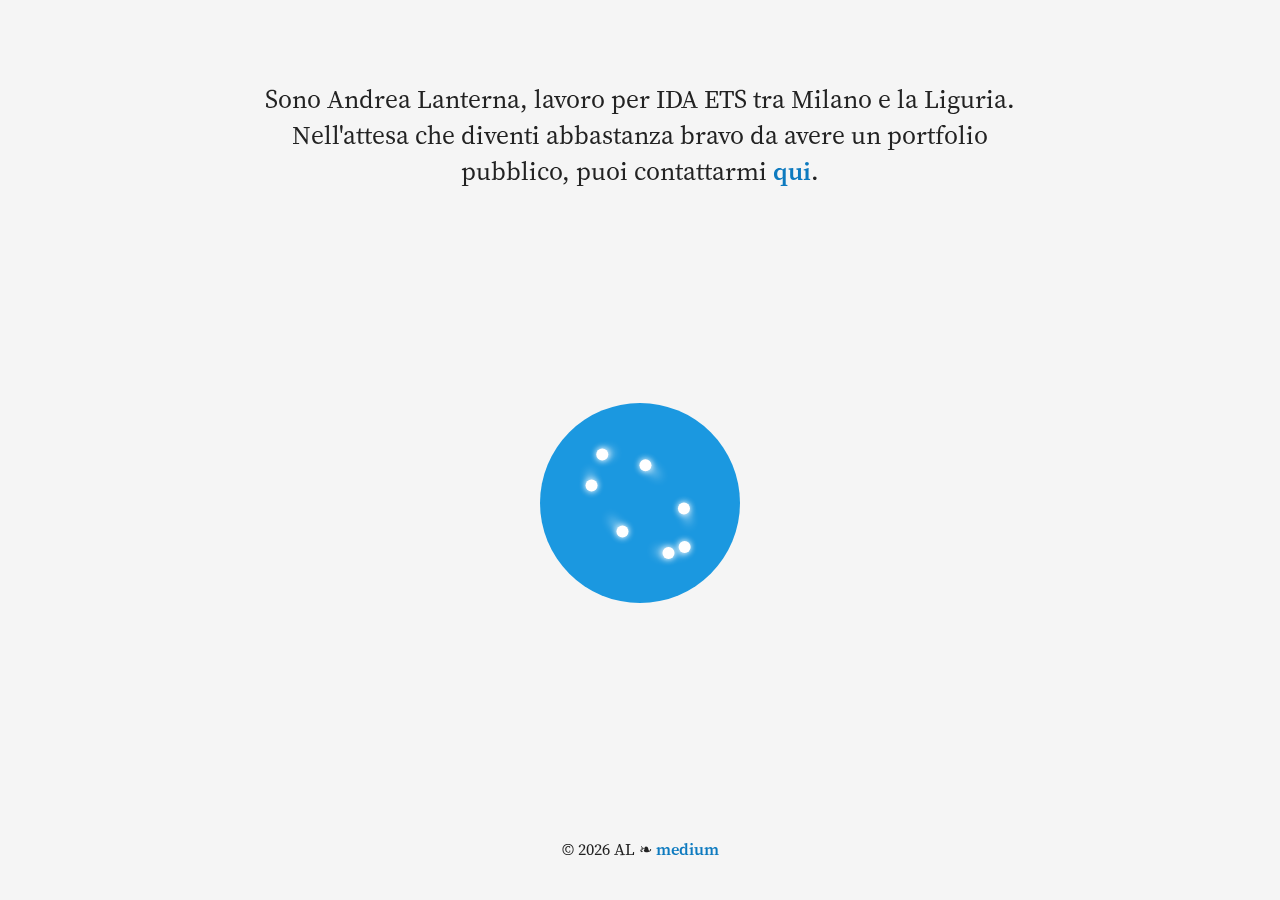
==== index.html @ aea2a99b "Update year, bio text, and circle radius to 100 Co-Authored-By: Claude Sonnet 4.6 <noreply@anthropic" ====
<!DOCTYPE html>
<html lang="it">
<head>
  <meta charset="UTF-8" />
  <link rel="shortcut icon" href="/favicon.ico" />
  <meta name="viewport" content="width=device-width, initial-scale=1.0" />
  <meta name="description" content="Il sito personale di Andrea Lanterna" />
  <meta name="author" content="Andrea Lanterna" />
  <meta name="robots" content="index, follow">
  <link rel="canonical" href="https://andrealanterna.com/" />
  <title>Andrea Lanterna</title>
  <script type="application/ld+json">
    {
      "@context": "http://schema.org",
      "@type": "Person",
      "name": "Andrea Lanterna",
      "url": "https://andrealanterna.com/",
      "description": "Il sito personale di Andrea Lanterna",
      "jobTitle": "Membro del consiglio direttivo di IDA ETS",
      "nationality": "Italian",
      "knowsLanguage": ["it", "en", "fr"],
      "mainEntityOfPage": {
        "@type": "WebPage",
        "@id": "https://andrealanterna.com/"
      }
    }
  </script>
  <style>
    :root {
      --bg: #f5f5f5;
      --text: #222222;
      --link: #0d7abf;
      --circle-bg: #1B98E0;
    }
    @media (prefers-color-scheme: dark) {
      :root {
        --bg: #222222;
        --text: #f5f5f5;
        --link: #4db8e8;
        --circle-bg: #1B98E0;
      }
    }
    @font-face {
      font-family: 'Source Serif';
      src: url('fonts/SourceSerif4Variable-Roman.otf.woff2') format('woff2');
      font-style: normal;
      font-weight: 1 999;
      font-display: swap;
    }
    @font-face {
      font-family: 'Source Serif';
      src: url('fonts/SourceSerif4Variable-Italic.otf.woff2') format('woff2');
      font-style: italic;
      font-weight: 1 999;
      font-display: swap;
    }
    html, body {
      margin: 0;
      padding: 0;
      height: 100%;
      width: 100%;
      background: var(--bg);
      font-family: 'Source Serif', Georgia, serif;
      color: var(--text);
      box-sizing: border-box;
      overflow-x: hidden;
    }

    body {
      display: flex;
      flex-direction: column;
      align-items: center;
      justify-content: space-between;
      padding: 4vh 7vw;
    }
    header, footer, main {
      width: 100%;
      max-width: 800px;
      text-align: center;
    }
    header {
      margin-top: 5vh;
    }
    header p {
      font-size: 1.618em;
      margin: 0 auto;
    }
    a {
      color: var(--link);
      font-weight: 600;
      text-decoration: none;
      transition: color 0.3s ease;
    }
    main {
      flex: 1;
      display: flex;
      align-items: center;
      justify-content: center;
      position: relative;
    }
    .canvas-wrapper {
      position: relative;
      width: 100%;
      display: flex;
      align-items: center;
      justify-content: center;
      min-height: 120px;
    }
    canvas {
      max-width: 100%;
      height: auto;
      display: block;
    }
    .canvas-wrapper noscript {
      color: var(--text);
      font-size: 1.2em;
      font-style: italic;
      text-align: center;
      position: absolute;
      top: 50%;
      transform: translateY(-50%);
    }
    footer {
      text-align: center;
      font-size: 1em;
      color: var(--text);
      margin-top: 20px;
      padding-bottom: 0.5vh;
    }
    
    /* Custom text selection colors */
    ::selection {
      background: var(--text);
      color: var(--bg);
    }

    ::-moz-selection {
      background: var(--text);
      color: var(--bg);
    }
  </style>
</head>
<body role="document">
<header>
<p>Sono Andrea Lanterna, lavoro per IDA ETS tra Milano e la Liguria. Nell'attesa che diventi abbastanza bravo da avere un portfolio pubblico, puoi contattarmi <a HREF="&#109;&#97;&#105;&#108;&#116;&#111;&#58;%61%6E%64%72%65%61%40%69%64%61%66%6F%74%6F%67%72%61%66%69%61%2E%63%6F%6D">qui</a>.</p>
</header>
<main role="main">
  <div class="canvas-wrapper">
    <canvas 
      id="ps2Canvas" 
      aria-hidden="true"
      aria-label="Decorative animation"
      role="img">
    </canvas>
    <noscript>
      <p>Se nel browser vi fosse un po' di JavaScript il sito ne sarebbe assai più bello</p>
    </noscript>
  </div>
</main>
<footer>
  &copy; 2026 AL ❧ <a HREF="https://medium.com/@andrealanterna">medium</a>
</footer>

<script type="module">
  import { startCanvasAnimation } from './canvasAnimation.js';

  Promise.all([
    document.fonts.ready,
    new Promise(resolve => window.addEventListener('DOMContentLoaded', resolve))
  ]).then(() => {
    requestAnimationFrame(() => {
      startCanvasAnimation();
    });
  });
</script>
</body>
</html>
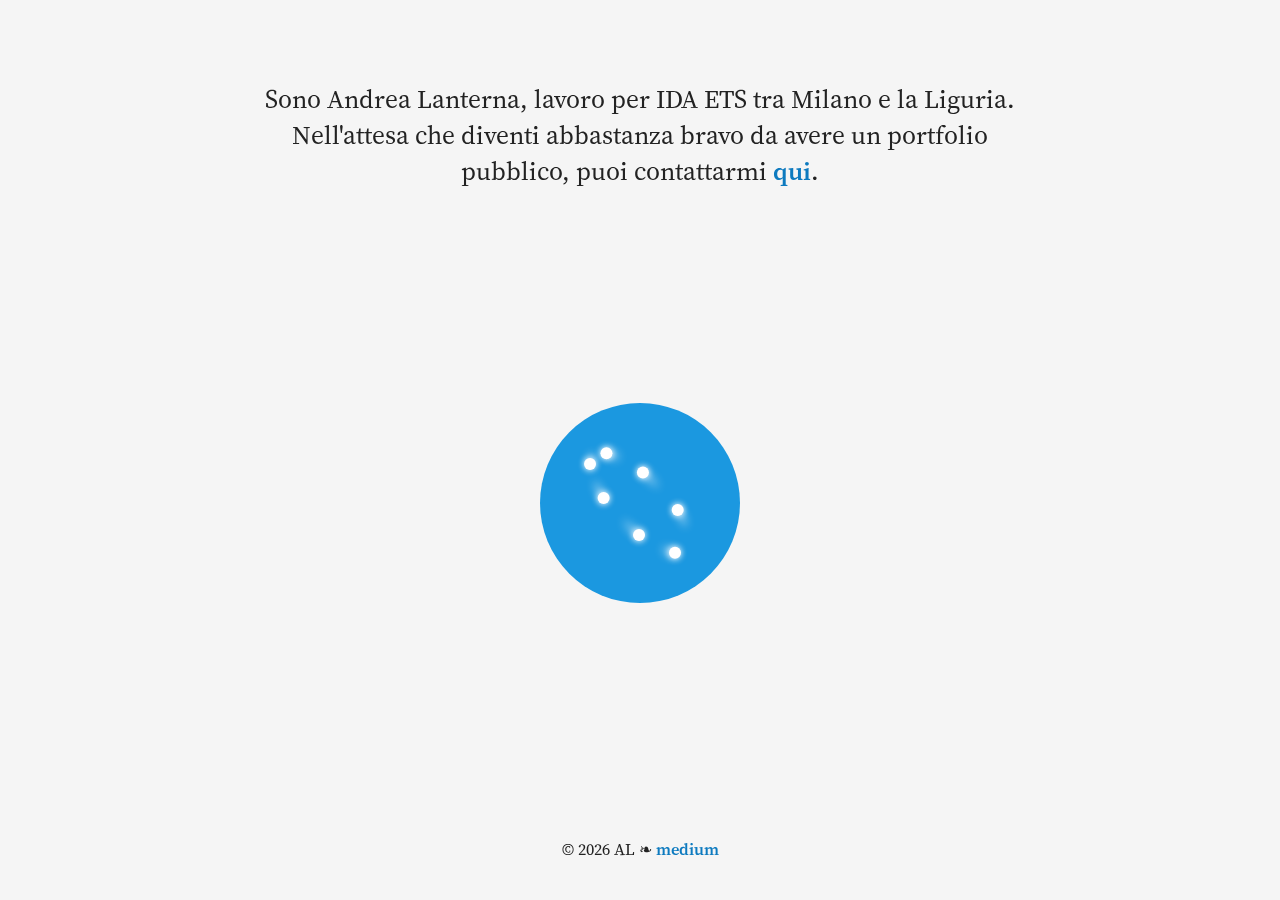
==== commit e3a0195a: "Fix HTML validation, SEO, and accessibility issues HTML validation: - rel="shortcut icon" → rel="ico" ====
--- a/index.html
+++ b/index.html
@@ -2,20 +2,24 @@
 <html lang="it">
 <head>
   <meta charset="UTF-8" />
-  <link rel="shortcut icon" href="/favicon.ico" />
+  <link rel="icon" href="/favicon.ico" />
   <meta name="viewport" content="width=device-width, initial-scale=1.0" />
-  <meta name="description" content="Il sito personale di Andrea Lanterna" />
+  <meta name="description" content="Andrea Lanterna lavora per IDA ETS tra Milano e la Liguria." />
   <meta name="author" content="Andrea Lanterna" />
   <meta name="robots" content="index, follow">
   <link rel="canonical" href="https://andrealanterna.com/" />
+  <meta property="og:type" content="website" />
+  <meta property="og:url" content="https://andrealanterna.com/" />
+  <meta property="og:title" content="Andrea Lanterna" />
+  <meta property="og:description" content="Andrea Lanterna lavora per IDA ETS tra Milano e la Liguria." />
   <title>Andrea Lanterna</title>
   <script type="application/ld+json">
     {
-      "@context": "http://schema.org",
+      "@context": "https://schema.org",
       "@type": "Person",
       "name": "Andrea Lanterna",
       "url": "https://andrealanterna.com/",
-      "description": "Il sito personale di Andrea Lanterna",
+      "description": "Andrea Lanterna lavora per IDA ETS tra Milano e la Liguria.",
       "jobTitle": "Membro del consiglio direttivo di IDA ETS",
       "nationality": "Italian",
       "knowsLanguage": ["it", "en", "fr"],
@@ -127,8 +131,6 @@
       margin-top: 20px;
       padding-bottom: 0.5vh;
     }
-    
-    /* Custom text selection colors */
     ::selection {
       background: var(--text);
       color: var(--bg);
@@ -138,27 +140,28 @@
       background: var(--text);
       color: var(--bg);
     }
+
+    a:focus-visible {
+      outline: 2px solid var(--link);
+      outline-offset: 3px;
+      border-radius: 2px;
+    }
   </style>
 </head>
-<body role="document">
+<body>
 <header>
-<p>Sono Andrea Lanterna, lavoro per IDA ETS tra Milano e la Liguria. Nell'attesa che diventi abbastanza bravo da avere un portfolio pubblico, puoi contattarmi <a HREF="&#109;&#97;&#105;&#108;&#116;&#111;&#58;%61%6E%64%72%65%61%40%69%64%61%66%6F%74%6F%67%72%61%66%69%61%2E%63%6F%6D">qui</a>.</p>
+<p>Sono Andrea Lanterna, lavoro per IDA ETS tra Milano e la Liguria. Nell'attesa che diventi abbastanza bravo da avere un portfolio pubblico, puoi contattarmi <a href="&#109;&#97;&#105;&#108;&#116;&#111;&#58;%61%6E%64%72%65%61%40%69%64%61%66%6F%74%6F%67%72%61%66%69%61%2E%63%6F%6D">qui</a>.</p>
 </header>
-<main role="main">
+<main>
   <div class="canvas-wrapper">
-    <canvas 
-      id="ps2Canvas" 
-      aria-hidden="true"
-      aria-label="Decorative animation"
-      role="img">
-    </canvas>
+    <canvas id="ps2Canvas" aria-hidden="true"></canvas>
     <noscript>
       <p>Se nel browser vi fosse un po' di JavaScript il sito ne sarebbe assai più bello</p>
     </noscript>
   </div>
 </main>
 <footer>
-  &copy; 2026 AL ❧ <a HREF="https://medium.com/@andrealanterna">medium</a>
+  &copy; 2026 AL ❧ <a href="https://medium.com/@andrealanterna">medium</a>
 </footer>
 
 <script type="module">
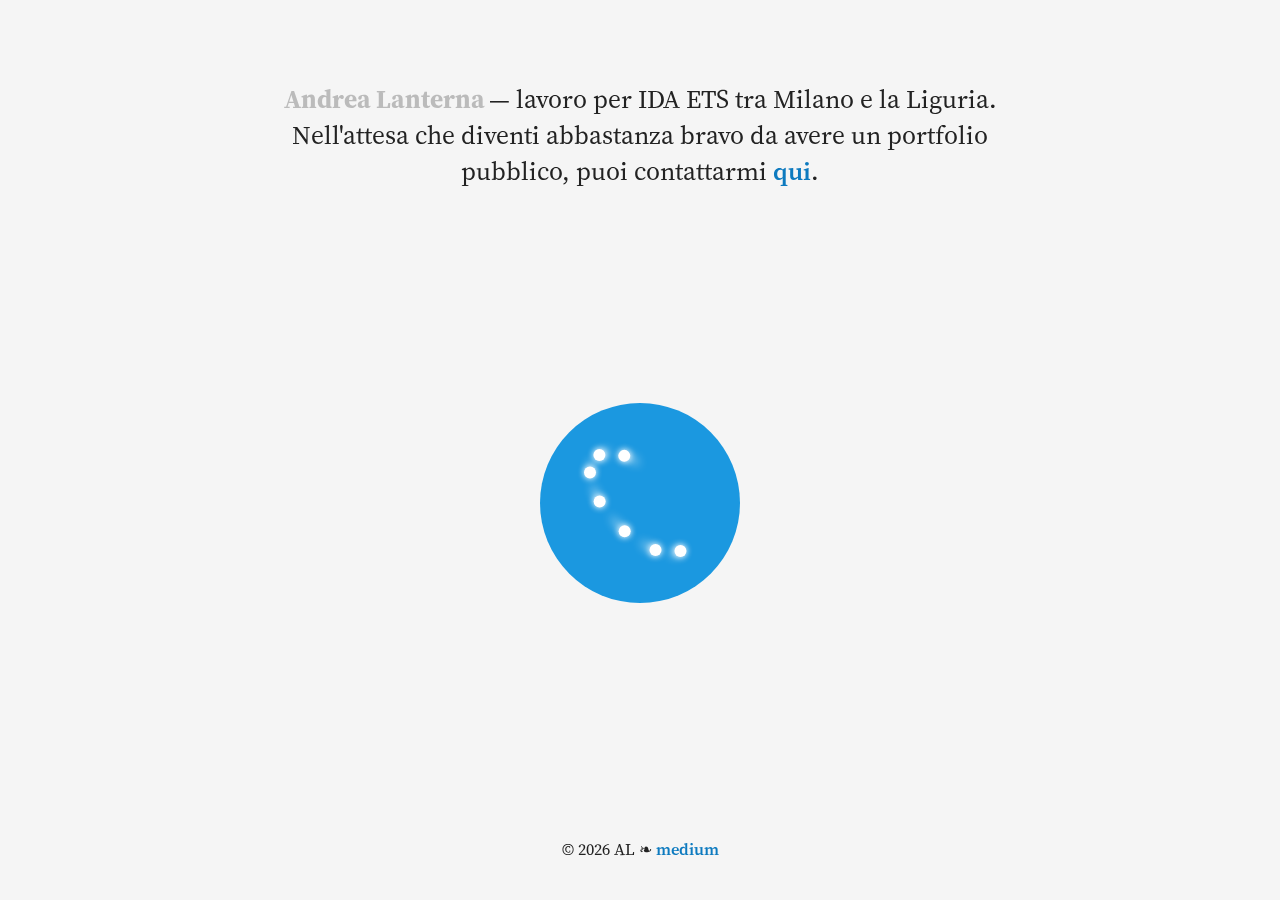
==== commit 2e72d6b6: "Add inline h1 with muted heavy weight h1 displays inline at the same size as the bio paragraph, bold" ====
--- a/index.html
+++ b/index.html
@@ -35,6 +35,7 @@
       --text: #222222;
       --link: #0d7abf;
       --circle-bg: #1B98E0;
+      --text-muted: #bbbbbb;
     }
     @media (prefers-color-scheme: dark) {
       :root {
@@ -42,6 +43,7 @@
         --text: #f5f5f5;
         --link: #4db8e8;
         --circle-bg: #1B98E0;
+        --text-muted: #666666;
       }
     }
     @font-face {
@@ -85,9 +87,17 @@
     header {
       margin-top: 5vh;
     }
+    header h1 {
+      display: inline;
+      font-size: 1.618em;
+      font-weight: 700;
+      color: var(--text-muted);
+      margin: 0;
+    }
     header p {
+      display: inline;
       font-size: 1.618em;
-      margin: 0 auto;
+      margin: 0;
     }
     a {
       color: var(--link);
@@ -150,7 +160,8 @@
 </head>
 <body>
 <header>
-<p>Sono Andrea Lanterna, lavoro per IDA ETS tra Milano e la Liguria. Nell'attesa che diventi abbastanza bravo da avere un portfolio pubblico, puoi contattarmi <a href="&#109;&#97;&#105;&#108;&#116;&#111;&#58;%61%6E%64%72%65%61%40%69%64%61%66%6F%74%6F%67%72%61%66%69%61%2E%63%6F%6D">qui</a>.</p>
+<h1>Andrea Lanterna</h1>
+<p>— lavoro per IDA ETS tra Milano e la Liguria. Nell'attesa che diventi abbastanza bravo da avere un portfolio pubblico, puoi contattarmi <a href="&#109;&#97;&#105;&#108;&#116;&#111;&#58;%61%6E%64%72%65%61%40%69%64%61%66%6F%74%6F%67%72%61%66%69%61%2E%63%6F%6D">qui</a>.</p>
 </header>
 <main>
   <div class="canvas-wrapper">
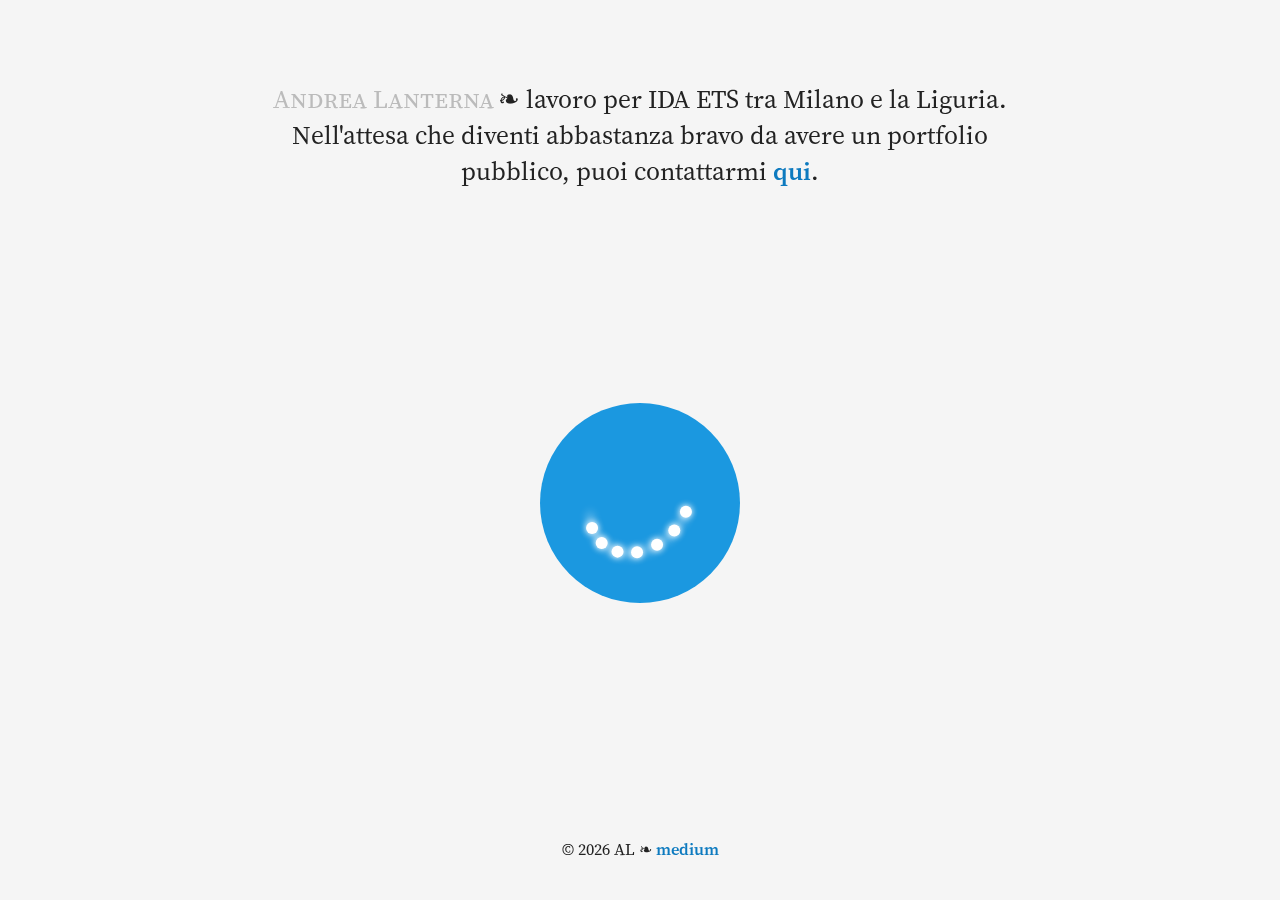
==== commit 223cf8d7: "Replace em dash with fleuron, use small-caps for h1 Co-Authored-By: Claude Sonnet 4.6 <noreply@anthr" ====
--- a/index.html
+++ b/index.html
@@ -90,7 +90,8 @@
     header h1 {
       display: inline;
       font-size: 1.618em;
-      font-weight: 700;
+      font-weight: 400;
+      font-variant-caps: small-caps;
       color: var(--text-muted);
       margin: 0;
     }
@@ -161,7 +162,7 @@
 <body>
 <header>
 <h1>Andrea Lanterna</h1>
-<p>— lavoro per IDA ETS tra Milano e la Liguria. Nell'attesa che diventi abbastanza bravo da avere un portfolio pubblico, puoi contattarmi <a href="&#109;&#97;&#105;&#108;&#116;&#111;&#58;%61%6E%64%72%65%61%40%69%64%61%66%6F%74%6F%67%72%61%66%69%61%2E%63%6F%6D">qui</a>.</p>
+<p>❧ lavoro per IDA ETS tra Milano e la Liguria. Nell'attesa che diventi abbastanza bravo da avere un portfolio pubblico, puoi contattarmi <a href="&#109;&#97;&#105;&#108;&#116;&#111;&#58;%61%6E%64%72%65%61%40%69%64%61%66%6F%74%6F%67%72%61%66%69%61%2E%63%6F%6D">qui</a>.</p>
 </header>
 <main>
   <div class="canvas-wrapper">
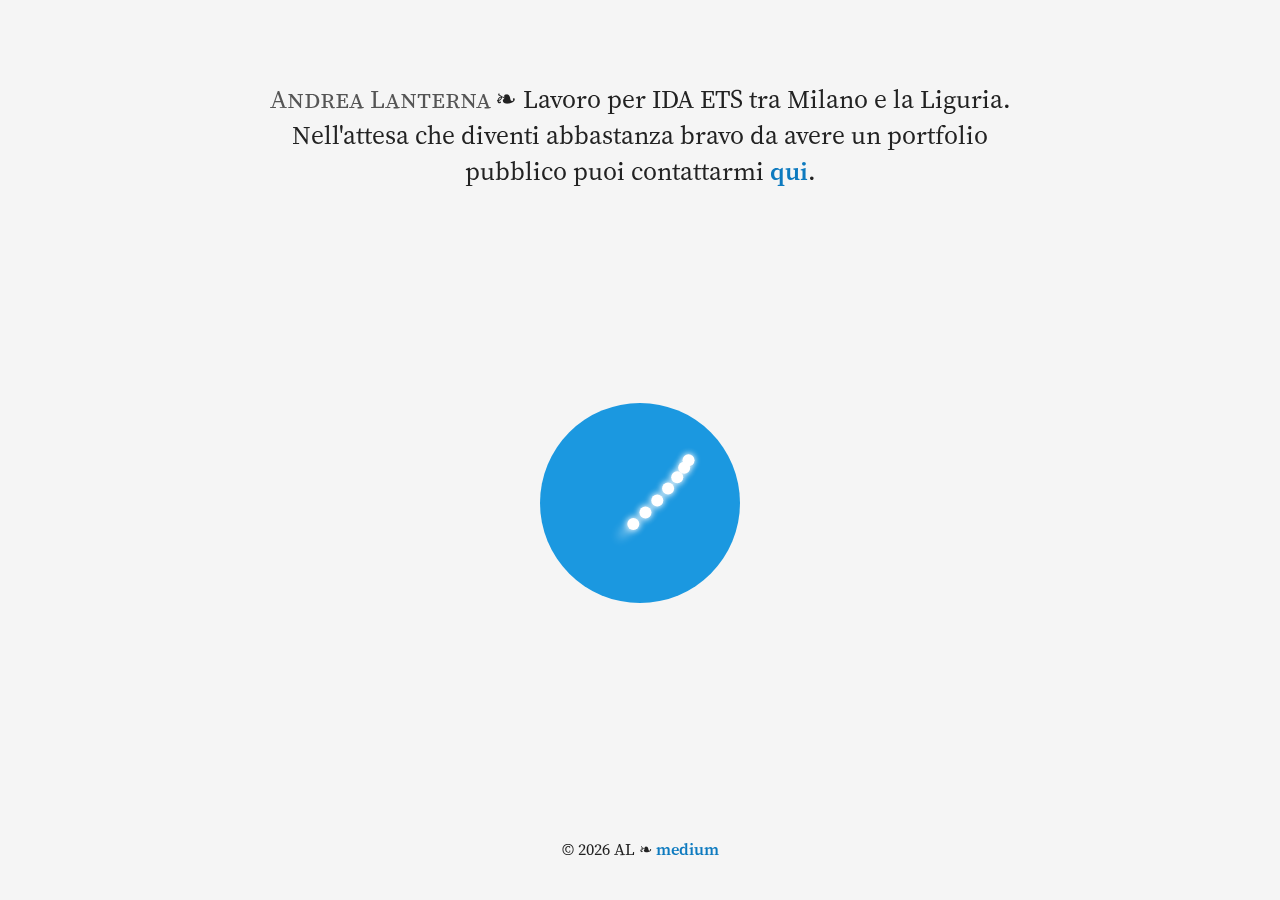
==== commit f6cc3d0f: "Subtler h1 muted colour, capitalise Lavoro, drop comma Co-Authored-By: Claude Sonnet 4.6 <noreply@an" ====
--- a/index.html
+++ b/index.html
@@ -35,7 +35,7 @@
       --text: #222222;
       --link: #0d7abf;
       --circle-bg: #1B98E0;
-      --text-muted: #bbbbbb;
+      --text-muted: #555555;
     }
     @media (prefers-color-scheme: dark) {
       :root {
@@ -43,7 +43,7 @@
         --text: #f5f5f5;
         --link: #4db8e8;
         --circle-bg: #1B98E0;
-        --text-muted: #666666;
+        --text-muted: #cccccc;
       }
     }
     @font-face {
@@ -162,7 +162,7 @@
 <body>
 <header>
 <h1>Andrea Lanterna</h1>
-<p>❧ lavoro per IDA ETS tra Milano e la Liguria. Nell'attesa che diventi abbastanza bravo da avere un portfolio pubblico, puoi contattarmi <a href="&#109;&#97;&#105;&#108;&#116;&#111;&#58;%61%6E%64%72%65%61%40%69%64%61%66%6F%74%6F%67%72%61%66%69%61%2E%63%6F%6D">qui</a>.</p>
+<p>❧ Lavoro per IDA ETS tra Milano e la Liguria. Nell'attesa che diventi abbastanza bravo da avere un portfolio pubblico puoi contattarmi <a href="&#109;&#97;&#105;&#108;&#116;&#111;&#58;%61%6E%64%72%65%61%40%69%64%61%66%6F%74%6F%67%72%61%66%69%61%2E%63%6F%6D">qui</a>.</p>
 </header>
 <main>
   <div class="canvas-wrapper">
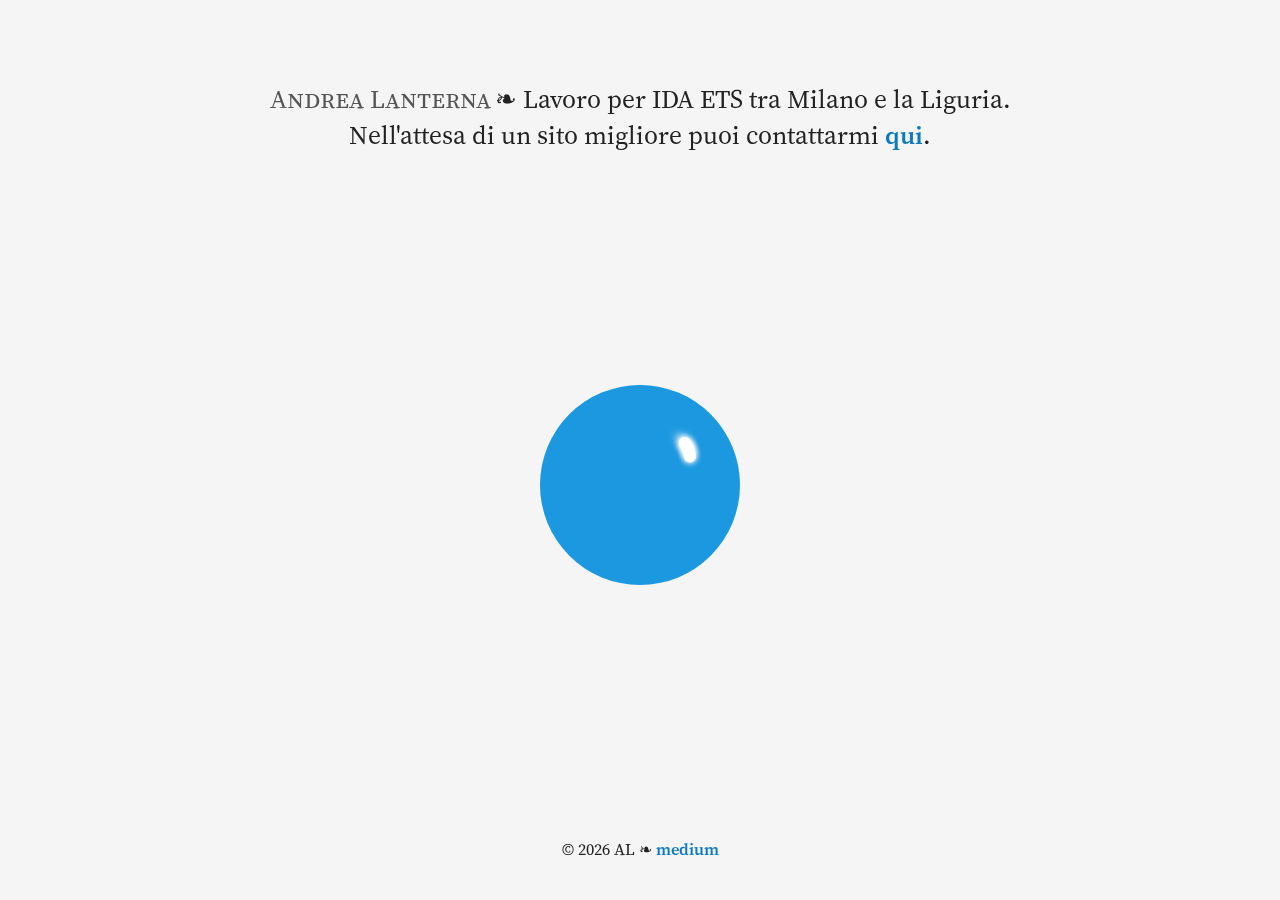
==== commit f6d04683: "Shorten header top margin on mobile, update bio text Co-Authored-By: Claude Sonnet 4.6 <noreply@anth" ====
--- a/index.html
+++ b/index.html
@@ -87,6 +87,11 @@
     header {
       margin-top: 5vh;
     }
+    @media (max-width: 600px) {
+      header {
+        margin-top: 2vh;
+      }
+    }
     header h1 {
       display: inline;
       font-size: 1.618em;
@@ -162,7 +167,7 @@
 <body>
 <header>
 <h1>Andrea Lanterna</h1>
-<p>❧ Lavoro per IDA ETS tra Milano e la Liguria. Nell'attesa che diventi abbastanza bravo da avere un portfolio pubblico puoi contattarmi <a href="&#109;&#97;&#105;&#108;&#116;&#111;&#58;%61%6E%64%72%65%61%40%69%64%61%66%6F%74%6F%67%72%61%66%69%61%2E%63%6F%6D">qui</a>.</p>
+<p>❧ Lavoro per IDA ETS tra Milano e la Liguria. Nell'attesa di un sito migliore puoi contattarmi <a href="&#109;&#97;&#105;&#108;&#116;&#111;&#58;%61%6E%64%72%65%61%40%69%64%61%66%6F%74%6F%67%72%61%66%69%61%2E%63%6F%6D">qui</a>.</p>
 </header>
 <main>
   <div class="canvas-wrapper">
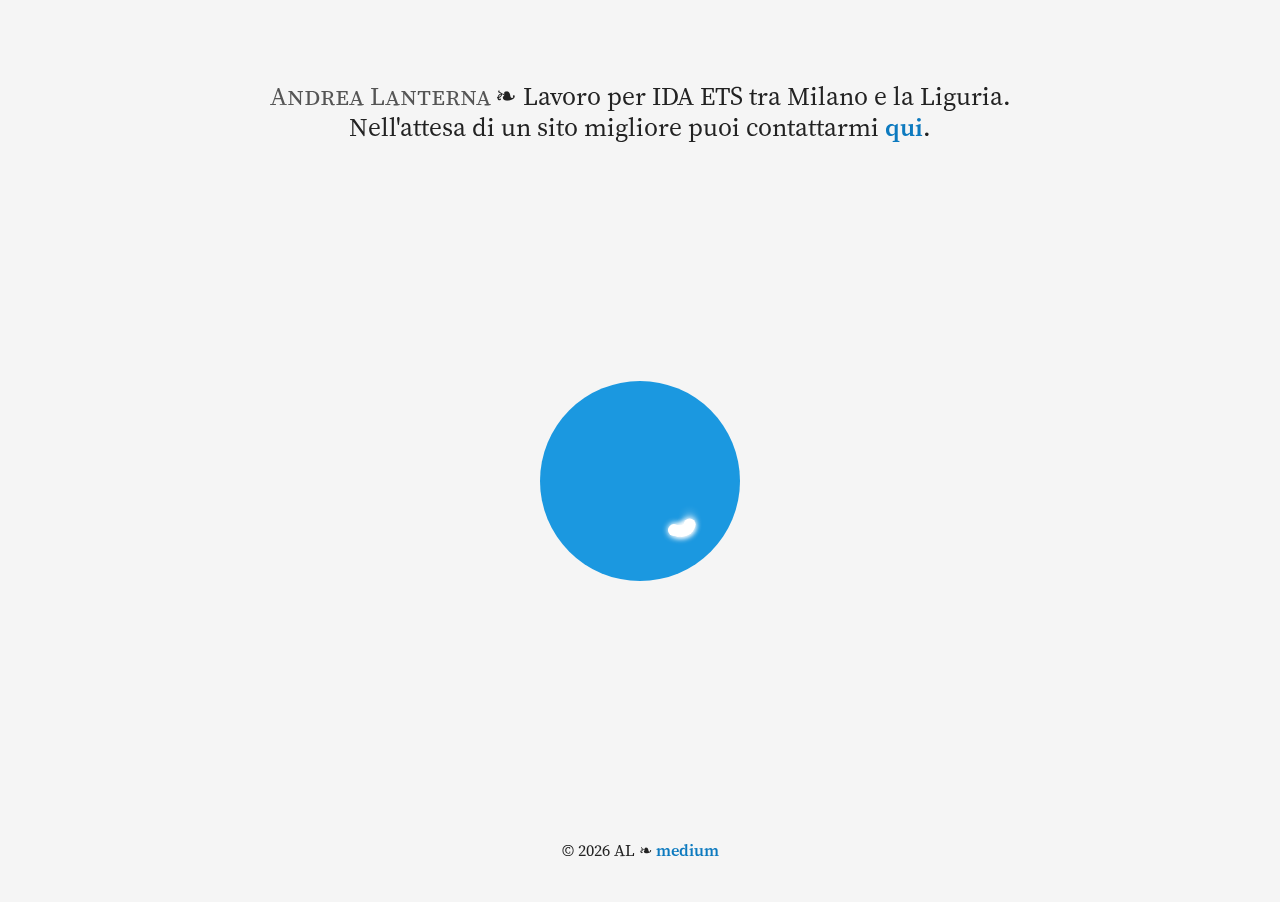
==== commit 8db16378: "Fix animation hidden on narrow screens, tighten line-height Canvas width fraction was 40% of innerWi" ====
--- a/index.html
+++ b/index.html
@@ -86,6 +86,7 @@
     }
     header {
       margin-top: 5vh;
+      line-height: 1.2;
     }
     @media (max-width: 600px) {
       header {
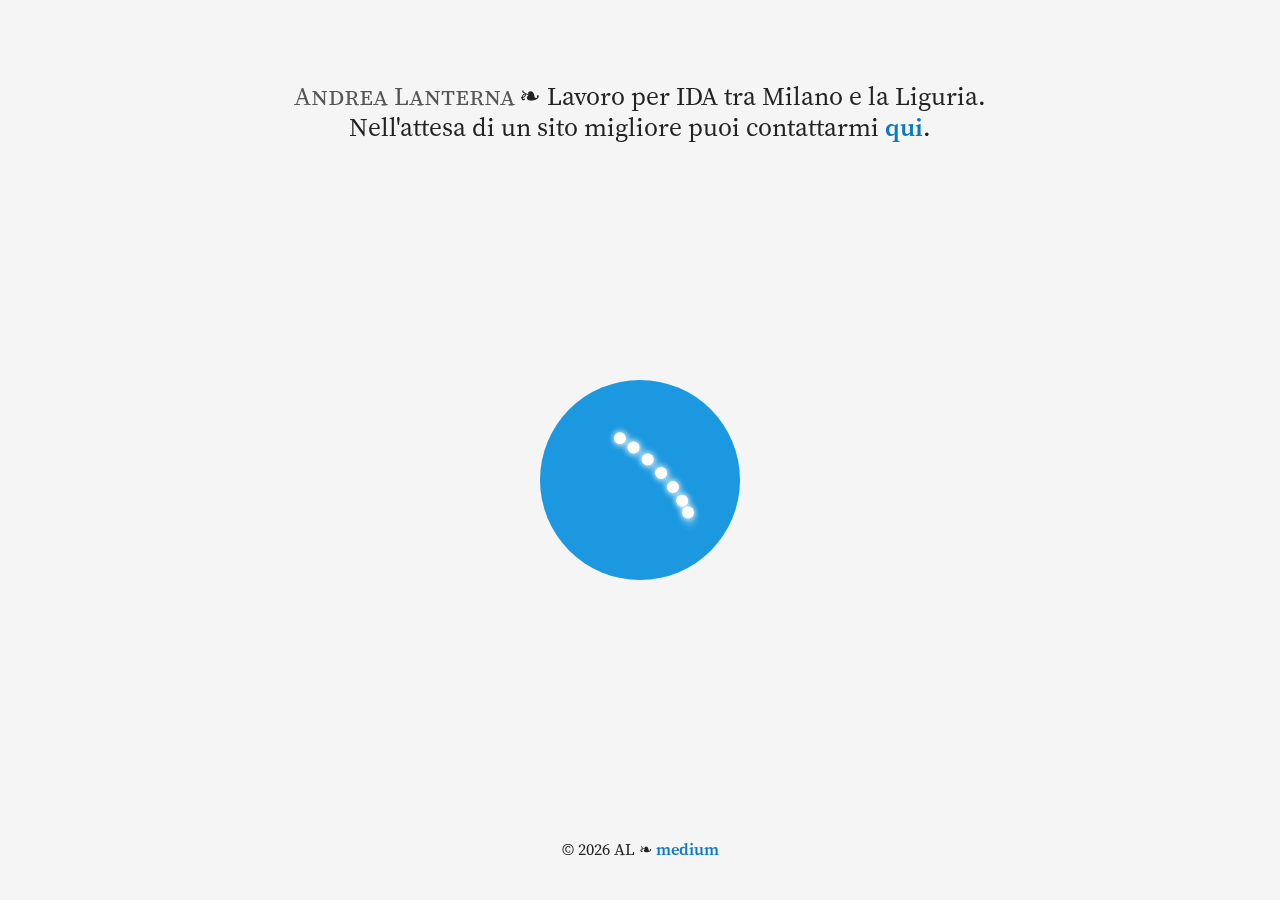
==== commit 239cc75d: "Rename IDA ETS to IDA across site copy and metadata Co-Authored-By: Claude Opus 4.8 <noreply@anthrop" ====
--- a/index.html
+++ b/index.html
@@ -2,16 +2,17 @@
 <html lang="it">
 <head>
   <meta charset="UTF-8" />
+  
   <link rel="icon" href="/favicon.ico" />
   <meta name="viewport" content="width=device-width, initial-scale=1.0" />
-  <meta name="description" content="Andrea Lanterna lavora per IDA ETS tra Milano e la Liguria." />
+  <meta name="description" content="Andrea Lanterna lavora per IDA tra Milano e la Liguria." />
   <meta name="author" content="Andrea Lanterna" />
   <meta name="robots" content="index, follow">
   <link rel="canonical" href="https://andrealanterna.com/" />
   <meta property="og:type" content="website" />
   <meta property="og:url" content="https://andrealanterna.com/" />
   <meta property="og:title" content="Andrea Lanterna" />
-  <meta property="og:description" content="Andrea Lanterna lavora per IDA ETS tra Milano e la Liguria." />
+  <meta property="og:description" content="Andrea Lanterna lavora per IDA tra Milano e la Liguria." />
   <title>Andrea Lanterna</title>
   <script type="application/ld+json">
     {
@@ -19,8 +20,8 @@
       "@type": "Person",
       "name": "Andrea Lanterna",
       "url": "https://andrealanterna.com/",
-      "description": "Andrea Lanterna lavora per IDA ETS tra Milano e la Liguria.",
-      "jobTitle": "Membro del consiglio direttivo di IDA ETS",
+      "description": "Andrea Lanterna lavora per IDA tra Milano e la Liguria.",
+      "jobTitle": "Membro del consiglio direttivo di IDA",
       "nationality": "Italian",
       "knowsLanguage": ["it", "en", "fr"],
       "mainEntityOfPage": {
@@ -168,7 +169,7 @@
 <body>
 <header>
 <h1>Andrea Lanterna</h1>
-<p>❧ Lavoro per IDA ETS tra Milano e la Liguria. Nell'attesa di un sito migliore puoi contattarmi <a href="&#109;&#97;&#105;&#108;&#116;&#111;&#58;%61%6E%64%72%65%61%40%69%64%61%66%6F%74%6F%67%72%61%66%69%61%2E%63%6F%6D">qui</a>.</p>
+<p>❧ Lavoro per IDA tra Milano e la Liguria. Nell'attesa di un sito migliore puoi contattarmi <a href="&#109;&#97;&#105;&#108;&#116;&#111;&#58;%61%6E%64%72%65%61%40%69%64%61%66%6F%74%6F%67%72%61%66%69%61%2E%63%6F%6D">qui</a>.</p>
 </header>
 <main>
   <div class="canvas-wrapper">
